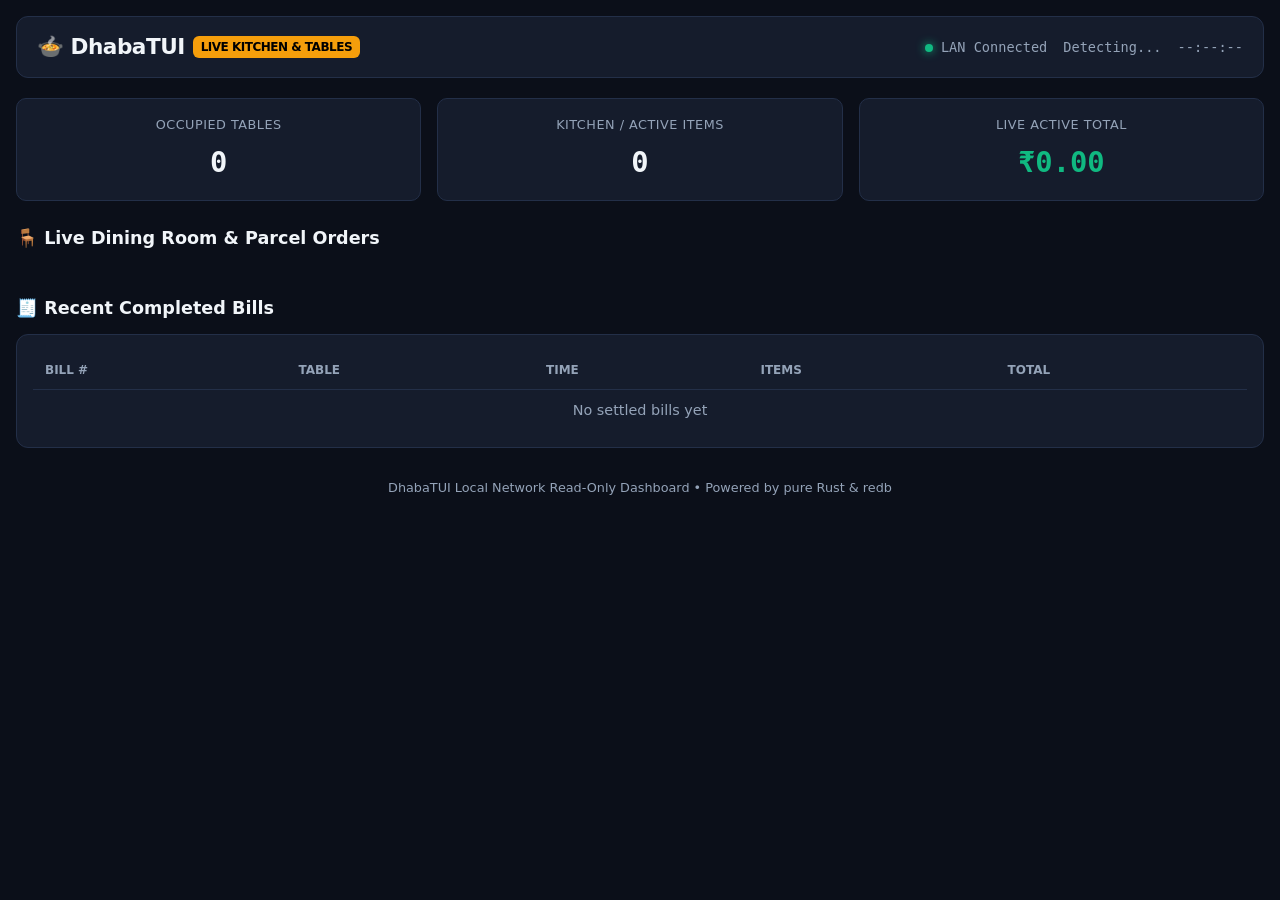
==== src/dashboard.html @ 20bf2326 "feat: add multi-table management and live read-only LAN web dashboard" ====
<!DOCTYPE html>
<html lang="en">
<head>
  <meta charset="UTF-8">
  <meta name="viewport" content="width=device-width, initial-scale=1.0">
  <title>DhabaTUI Live Orders Dashboard</title>
  <style>
    :root {
      --bg: #0b0f19;
      --card-bg: #151c2c;
      --card-border: #232f48;
      --text-main: #f1f5f9;
      --text-dim: #94a3b8;
      --accent-yellow: #f59e0b;
      --accent-green: #10b981;
      --accent-cyan: #06b6d4;
      --accent-purple: #a855f7;
      --accent-red: #ef4444;
      --font-mono: ui-monospace, SFMono-Regular, Menlo, Monaco, Consolas, monospace;
    }

    * { box-sizing: border-box; margin: 0; padding: 0; }
    body {
      background-color: var(--bg);
      color: var(--text-main);
      font-family: system-ui, -apple-system, BlinkMacSystemFont, "Segoe UI", Roboto, sans-serif;
      padding: 16px;
      line-height: 1.5;
    }

    header {
      display: flex;
      flex-wrap: wrap;
      justify-content: space-between;
      align-items: center;
      padding: 14px 20px;
      background: var(--card-bg);
      border: 1px solid var(--card-border);
      border-radius: 12px;
      margin-bottom: 20px;
      gap: 12px;
    }

    .brand {
      display: flex;
      align-items: center;
      gap: 12px;
    }

    .brand h1 {
      font-size: 1.35rem;
      font-weight: 800;
      letter-spacing: -0.5px;
      display: flex;
      align-items: center;
      gap: 8px;
    }

    .brand .tag {
      background: var(--accent-yellow);
      color: #000;
      font-size: 0.75rem;
      font-weight: 800;
      padding: 2px 8px;
      border-radius: 6px;
      text-transform: uppercase;
    }

    .meta-bar {
      display: flex;
      align-items: center;
      gap: 16px;
      font-size: 0.85rem;
      font-family: var(--font-mono);
      color: var(--text-dim);
    }

    .pulse-dot {
      display: inline-block;
      width: 8px;
      height: 8px;
      border-radius: 50%;
      background: var(--accent-green);
      box-shadow: 0 0 10px var(--accent-green);
      animation: pulse 1.5s infinite;
    }

    @keyframes pulse {
      0%, 100% { opacity: 1; transform: scale(1); }
      50% { opacity: 0.4; transform: scale(0.85); }
    }

    .kpi-grid {
      display: grid;
      grid-template-columns: repeat(auto-fit, minmax(200px, 1fr));
      gap: 16px;
      margin-bottom: 24px;
    }

    .kpi-card {
      background: var(--card-bg);
      border: 1px solid var(--card-border);
      border-radius: 10px;
      padding: 16px;
      text-align: center;
    }

    .kpi-card .label {
      font-size: 0.8rem;
      color: var(--text-dim);
      text-transform: uppercase;
      letter-spacing: 0.5px;
      margin-bottom: 6px;
    }

    .kpi-card .val {
      font-size: 1.8rem;
      font-weight: 800;
      font-family: var(--font-mono);
      color: var(--text-main);
    }

    .kpi-card.revenue .val {
      color: var(--accent-green);
    }

    .section-title {
      font-size: 1.1rem;
      font-weight: 700;
      margin-bottom: 12px;
      display: flex;
      align-items: center;
      gap: 8px;
    }

    .tables-grid {
      display: grid;
      grid-template-columns: repeat(auto-fill, minmax(310px, 1fr));
      gap: 16px;
      margin-bottom: 32px;
    }

    .table-card {
      background: var(--card-bg);
      border: 1.5px solid var(--card-border);
      border-radius: 12px;
      padding: 16px;
      display: flex;
      flex-direction: column;
      transition: transform 0.15s ease, border-color 0.2s ease;
    }

    .table-card.active-order {
      border-color: var(--accent-cyan);
      box-shadow: 0 4px 20px rgba(6, 182, 212, 0.08);
    }

    .table-header {
      display: flex;
      justify-content: space-between;
      align-items: center;
      margin-bottom: 12px;
      padding-bottom: 10px;
      border-bottom: 1px solid var(--card-border);
    }

    .table-name {
      font-size: 1.15rem;
      font-weight: 700;
    }

    .status-badge {
      font-size: 0.75rem;
      font-weight: 700;
      padding: 3px 8px;
      border-radius: 6px;
      text-transform: uppercase;
      letter-spacing: 0.5px;
    }

    .order-items {
      flex: 1;
      min-height: 80px;
      margin-bottom: 12px;
    }

    .order-item-row {
      display: flex;
      justify-content: space-between;
      align-items: center;
      padding: 4px 0;
      font-size: 0.9rem;
    }

    .order-item-name {
      display: flex;
      align-items: center;
      gap: 6px;
      color: var(--text-main);
    }

    .custom-pill {
      font-size: 0.65rem;
      background: var(--accent-purple);
      color: #fff;
      padding: 1px 4px;
      border-radius: 4px;
      font-weight: bold;
    }

    .qty-tag {
      font-family: var(--font-mono);
      font-weight: 700;
      color: var(--accent-cyan);
    }

    .table-footer {
      display: flex;
      justify-content: space-between;
      align-items: baseline;
      padding-top: 10px;
      border-top: 1px dashed var(--card-border);
      font-family: var(--font-mono);
    }

    .table-total {
      font-size: 1.25rem;
      font-weight: 800;
      color: var(--accent-green);
    }

    .empty-state {
      color: var(--text-dim);
      font-style: italic;
      font-size: 0.85rem;
      padding: 24px 0;
      text-align: center;
    }

    .recent-bills {
      background: var(--card-bg);
      border: 1px solid var(--card-border);
      border-radius: 12px;
      padding: 16px;
      overflow-x: auto;
    }

    table.bills-table {
      width: 100%;
      border-collapse: collapse;
      font-size: 0.9rem;
      text-align: left;
    }

    table.bills-table th, table.bills-table td {
      padding: 10px 12px;
      border-bottom: 1px solid var(--card-border);
    }

    table.bills-table th {
      color: var(--text-dim);
      font-weight: 600;
      text-transform: uppercase;
      font-size: 0.75rem;
    }

    table.bills-table tr:last-child td {
      border-bottom: none;
    }

    footer {
      text-align: center;
      margin-top: 30px;
      color: var(--text-dim);
      font-size: 0.8rem;
    }
  </style>
</head>
<body>

  <header>
    <div class="brand">
      <h1>🍲 DhabaTUI <span class="tag">Live Kitchen &amp; Tables</span></h1>
    </div>
    <div class="meta-bar">
      <span><span class="pulse-dot"></span> LAN Connected</span>
      <span id="lan-url">Detecting...</span>
      <span id="sync-time">--:--:--</span>
    </div>
  </header>

  <div class="kpi-grid">
    <div class="kpi-card">
      <div class="label">Occupied Tables</div>
      <div class="val" id="kpi-occupied">0</div>
    </div>
    <div class="kpi-card">
      <div class="label">Kitchen / Active Items</div>
      <div class="val" id="kpi-items">0</div>
    </div>
    <div class="kpi-card revenue">
      <div class="label">Live Active Total</div>
      <div class="val" id="kpi-revenue">₹0.00</div>
    </div>
  </div>

  <h2 class="section-title">🪑 Live Dining Room &amp; Parcel Orders</h2>
  <div class="tables-grid" id="tables-container">
    <!-- Populated dynamically via JS -->
  </div>

  <h2 class="section-title">🧾 Recent Completed Bills</h2>
  <div class="recent-bills">
    <table class="bills-table">
      <thead>
        <tr>
          <th>Bill #</th>
          <th>Table</th>
          <th>Time</th>
          <th>Items</th>
          <th>Total</th>
        </tr>
      </thead>
      <tbody id="bills-tbody">
        <tr><td colspan="5" style="text-align:center; color:var(--text-dim);">No settled bills yet</td></tr>
      </tbody>
    </table>
  </div>

  <footer>
    DhabaTUI Local Network Read-Only Dashboard • Powered by pure Rust &amp; redb
  </footer>

  <script>
    async function updateDashboard() {
      try {
        const res = await fetch('/api/status');
        if (!res.ok) return;
        const data = await res.json();

        // Update header & KPIs
        document.getElementById('lan-url').textContent = data.lan_url;
        document.getElementById('sync-time').textContent = 'Synced: ' + data.updated_at;
        document.getElementById('kpi-occupied').textContent = data.total_active_tables;
        document.getElementById('kpi-revenue').textContent = data.total_live_revenue_formatted;

        let totalItemsInKitchen = 0;
        data.tables.forEach(t => {
          totalItemsInKitchen += t.total_items;
        });
        document.getElementById('kpi-items').textContent = totalItemsInKitchen;

        // Render Table Cards
        const container = document.getElementById('tables-container');
        container.innerHTML = '';

        data.tables.forEach(t => {
          const card = document.createElement('div');
          const isOccupied = t.status !== 'Vacant';
          card.className = 'table-card' + (isOccupied ? ' active-order' : '');

          let itemsHtml = '';
          if (t.items && t.items.length > 0) {
            itemsHtml = t.items.map(it => `
              <div class="order-item-row">
                <span class="order-item-name">
                  <span class="qty-tag">${it.quantity}x</span>
                  ${it.is_custom ? '<span class="custom-pill">Making</span>' : ''}
                  ${escapeHtml(it.name)}
                </span>
                <span style="font-family:var(--font-mono); font-size:0.85rem; color:var(--text-dim);">${it.total_formatted}</span>
              </div>
            `).join('');
          } else {
            itemsHtml = `<div class="empty-state">No active items</div>`;
          }

          card.innerHTML = `
            <div class="table-header">
              <span class="table-name">${escapeHtml(t.label)}</span>
              <span class="status-badge" style="background:${t.status_color}22; color:${t.status_color}; border:1px solid ${t.status_color}55;">
                ${escapeHtml(t.status)}
              </span>
            </div>
            <div class="order-items">
              ${itemsHtml}
            </div>
            <div class="table-footer">
              <span style="font-size:0.8rem; color:var(--text-dim);">${t.opened_at ? 'Opened ' + t.opened_at : 'Ready'}</span>
              <span class="table-total">${t.total_formatted}</span>
            </div>
          `;
          container.appendChild(card);
        });

        // Render Recent Bills
        const tbody = document.getElementById('bills-tbody');
        if (data.recent_bills && data.recent_bills.length > 0) {
          tbody.innerHTML = data.recent_bills.map(b => `
            <tr>
              <td style="font-family:var(--font-mono); font-weight:bold; color:var(--accent-yellow);">#${b.id}</td>
              <td>${escapeHtml(b.table_id)}</td>
              <td style="color:var(--text-dim);">${escapeHtml(b.timestamp)}</td>
              <td>${b.items_count} items</td>
              <td style="font-family:var(--font-mono); font-weight:bold; color:var(--accent-green);">${b.total_formatted}</td>
            </tr>
          `).join('');
        } else {
          tbody.innerHTML = `<tr><td colspan="5" style="text-align:center; color:var(--text-dim); padding:16px;">No settled bills yet</td></tr>`;
        }

      } catch (err) {
        console.warn('Dashboard sync paused:', err);
      }
    }

    function escapeHtml(str) {
      if (!str) return '';
      return str.replace(/&/g, "&amp;").replace(/</g, "&lt;").replace(/>/g, "&gt;");
    }

    // Initial load and periodic poll every 2 seconds
    updateDashboard();
    setInterval(updateDashboard, 2000);
  </script>
</body>
</html>
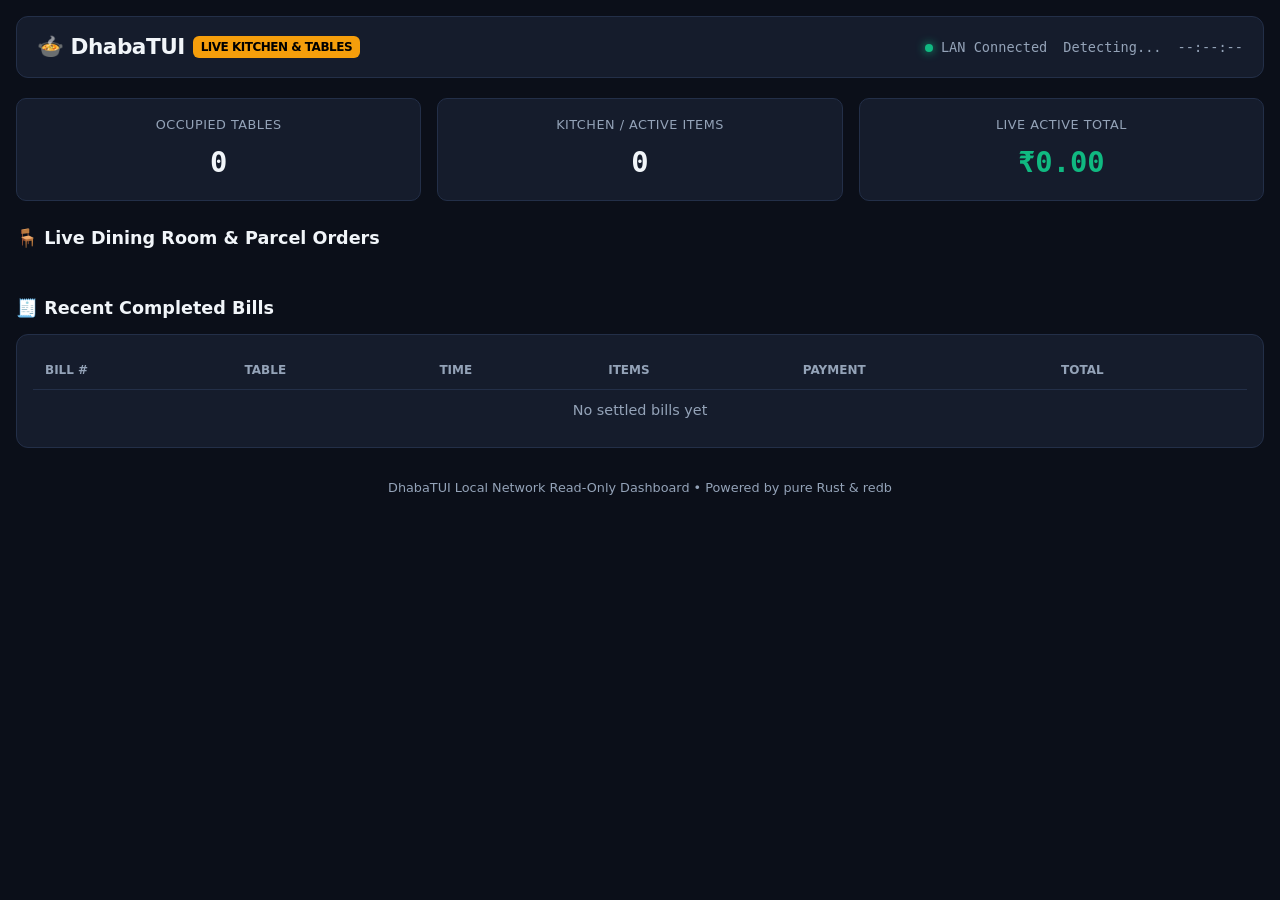
==== commit a92d2799: "feat(billing): add payment method tracking (Cash, UPI, Khaata) on settlement (closes #9)" ====
--- a/src/dashboard.html
+++ b/src/dashboard.html
@@ -318,11 +318,12 @@
           <th>Table</th>
           <th>Time</th>
           <th>Items</th>
+          <th>Payment</th>
           <th>Total</th>
         </tr>
       </thead>
       <tbody id="bills-tbody">
-        <tr><td colspan="5" style="text-align:center; color:var(--text-dim);">No settled bills yet</td></tr>
+        <tr><td colspan="6" style="text-align:center; color:var(--text-dim);">No settled bills yet</td></tr>
       </tbody>
     </table>
   </div>
@@ -402,11 +403,12 @@
               <td>${escapeHtml(b.table_id)}</td>
               <td style="color:var(--text-dim);">${escapeHtml(b.timestamp)}</td>
               <td>${b.items_count} items</td>
+              <td><span style="display:inline-block; padding:2px 8px; border-radius:12px; font-size:0.75rem; font-weight:600; background:rgba(255,255,255,0.08);">${escapeHtml(b.payment_method || 'Cash')}</span></td>
               <td style="font-family:var(--font-mono); font-weight:bold; color:var(--accent-green);">${b.total_formatted}</td>
             </tr>
           `).join('');
         } else {
-          tbody.innerHTML = `<tr><td colspan="5" style="text-align:center; color:var(--text-dim); padding:16px;">No settled bills yet</td></tr>`;
+          tbody.innerHTML = `<tr><td colspan="6" style="text-align:center; color:var(--text-dim); padding:16px;">No settled bills yet</td></tr>`;
         }
 
       } catch (err) {
